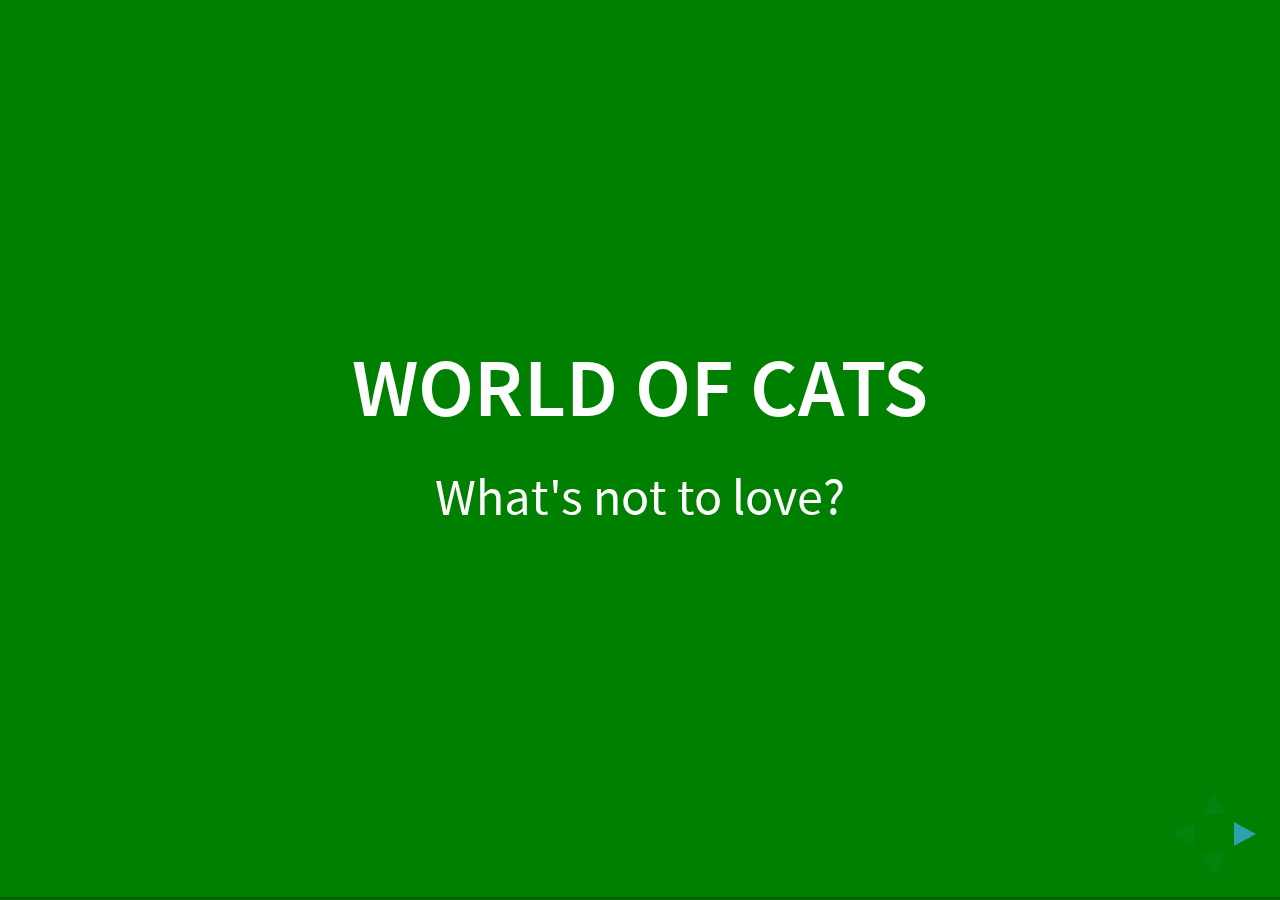
==== reveal.js/index.html @ 4c1e66ac "reveal.js upload." ====
<!doctype html>
<html>
	<head>
		<meta charset="utf-8">
		<meta name="viewport" content="width=device-width, initial-scale=1.0, maximum-scale=1.0, user-scalable=no">

		<title>World of Cats</title>

		<link rel="stylesheet" href="css/reveal.css">
		<link rel="stylesheet" href="css/theme/black.css">

		<!-- Theme used for syntax highlighting of code -->
		<link rel="stylesheet" href="lib/css/zenburn.css">

		<!-- Printing and PDF exports -->
		<script>
			var link = document.createElement( 'link' );
			link.rel = 'stylesheet';
			link.type = 'text/css';
			link.href = window.location.search.match( /print-pdf/gi ) ? 'css/print/pdf.css' : 'css/print/paper.css';
			document.getElementsByTagName( 'head' )[0].appendChild( link );
		</script>
	</head>
	<body>
		<div class="reveal">
			<div class="slides">
				<section data-background="green">
				    <h2>World of Cats</h2>
					<p>What's not to love?</p>
				</section>
				
				<section>
					<h2>Types of Cats</h2>
					
					<ul>
					    <li>Silly cats</li>
						<li>Sleepy cats</li>
						<li>Mystical cats</li>
						<li>Murderous cats</li>
					</ul>
				</section>
				
				<section>
					<h2>Box cats</h2>
					<p><span class="fragment">They</span> <span class="fragment">are</span> <span class="fragment">the</span> <span class="fragment">cat's</span> <span class="fragment">pyjamas</span>
				</section>
				
				<section>
					<h2>Box cats</h2>
					<p><span class="fragment">They are</span> <span class="fragment">the cat's pyjamas</span>
				</section>
				
				<section>
					<h2>Box cats</h2>
					<img width="50%" src="http://i.imgur.com/9lL6u.jpg" alt="Box cat" />
				</section>
				
				<section data-background="https://s-media-cache-ak0.pinimg.com/originals/7b/84/09/7b84099296210a7f572680e64958893d.jpg">
					<h2 style="color: sky; text-shadow: 0px 0px 10px black;">Did I mention box cats?</h2>
				</section>
				
				<section>
					<p>Cats are funny!</p>
					
					<aside class="notes">Try not to laugh...</aside>
				</section>
				
				<section>
					<h2>Things cats chase</h2>
					
					<ol>
						<li class="fragment">Mice</li>
						<li class="fragment">Strings</li>
						<li class="fragment">Lasers</li>
					</ol>
				</section>
				
				<section data-markdown>
					## Cats of the internet
					
					[Cat on Wikipedia](https://en.wikipedia.org/wiki/Cat)
				</section>
				
				<section>
					<blockquote cite="url">Cats are great</blockquote>
					<p>- Anonymous</p>
				</section>
				
				<section data-background="img/cat1.jpg"></section>
				
				<section data-background="img/cat2.jpg"></section>
				
				<section data-background="img/cat3.jpg"></section>
				
				<section data-background="img/cat4.jpg"></section>
				
				<section data-background="img/cat5.jpg"></section>
				
				<section>
					<h2>Thank you!</h2>
					
					<h3><a href="https://en.wikipedia.org/wiki/Cat" target="_blank">Cats</a></h3>
					<h3><a href="https://www.google.ca/search?q=cats&source=lnms&tbm=isch" target="_blank">Google Images</a></h3>
				</section>
			</div>
		</div>

		<script src="lib/js/head.min.js"></script>
		<script src="js/reveal.js"></script>

		<script>
			// More info https://github.com/hakimel/reveal.js#configuration
			Reveal.initialize({
				history: true,

				// More info https://github.com/hakimel/reveal.js#dependencies
				dependencies: [
					{ src: 'plugin/markdown/marked.js' },
					{ src: 'plugin/markdown/markdown.js' },
					{ src: 'plugin/notes/notes.js', async: true },
					{ src: 'plugin/highlight/highlight.js', async: true, callback: function() { hljs.initHighlightingOnLoad(); } }
				]
			});
		</script>
	</body>
</html>
---- reveal.js/css/reveal.css ----
/*!
 * reveal.js
 * http://lab.hakim.se/reveal-js
 * MIT licensed
 *
 * Copyright (C) 2016 Hakim El Hattab, http://hakim.se
 */
/*********************************************
 * RESET STYLES
 *********************************************/
html, body, .reveal div, .reveal span, .reveal applet, .reveal object, .reveal iframe,
.reveal h1, .reveal h2, .reveal h3, .reveal h4, .reveal h5, .reveal h6, .reveal p, .reveal blockquote, .reveal pre,
.reveal a, .reveal abbr, .reveal acronym, .reveal address, .reveal big, .reveal cite, .reveal code,
.reveal del, .reveal dfn, .reveal em, .reveal img, .reveal ins, .reveal kbd, .reveal q, .reveal s, .reveal samp,
.reveal small, .reveal strike, .reveal strong, .reveal sub, .reveal sup, .reveal tt, .reveal var,
.reveal b, .reveal u, .reveal center,
.reveal dl, .reveal dt, .reveal dd, .reveal ol, .reveal ul, .reveal li,
.reveal fieldset, .reveal form, .reveal label, .reveal legend,
.reveal table, .reveal caption, .reveal tbody, .reveal tfoot, .reveal thead, .reveal tr, .reveal th, .reveal td,
.reveal article, .reveal aside, .reveal canvas, .reveal details, .reveal embed,
.reveal figure, .reveal figcaption, .reveal footer, .reveal header, .reveal hgroup,
.reveal menu, .reveal nav, .reveal output, .reveal ruby, .reveal section, .reveal summary,
.reveal time, .reveal mark, .reveal audio, .reveal video {
  margin: 0;
  padding: 0;
  border: 0;
  font-size: 100%;
  font: inherit;
  vertical-align: baseline; }

.reveal article, .reveal aside, .reveal details, .reveal figcaption, .reveal figure,
.reveal footer, .reveal header, .reveal hgroup, .reveal menu, .reveal nav, .reveal section {
  display: block; }

/*********************************************
 * GLOBAL STYLES
 *********************************************/
html,
body {
  width: 100%;
  height: 100%;
  overflow: hidden; }

body {
  position: relative;
  line-height: 1;
  background-color: #fff;
  color: #000; }

/*********************************************
 * VIEW FRAGMENTS
 *********************************************/
.reveal .slides section .fragment {
  opacity: 0;
  visibility: hidden;
  -webkit-transition: all .2s ease;
          transition: all .2s ease; }
  .reveal .slides section .fragment.visible {
    opacity: 1;
    visibility: inherit; }

.reveal .slides section .fragment.grow {
  opacity: 1;
  visibility: inherit; }
  .reveal .slides section .fragment.grow.visible {
    -webkit-transform: scale(1.3);
            transform: scale(1.3); }

.reveal .slides section .fragment.shrink {
  opacity: 1;
  visibility: inherit; }
  .reveal .slides section .fragment.shrink.visible {
    -webkit-transform: scale(0.7);
            transform: scale(0.7); }

.reveal .slides section .fragment.zoom-in {
  -webkit-transform: scale(0.1);
          transform: scale(0.1); }
  .reveal .slides section .fragment.zoom-in.visible {
    -webkit-transform: none;
            transform: none; }

.reveal .slides section .fragment.fade-out {
  opacity: 1;
  visibility: inherit; }
  .reveal .slides section .fragment.fade-out.visible {
    opacity: 0;
    visibility: hidden; }

.reveal .slides section .fragment.semi-fade-out {
  opacity: 1;
  visibility: inherit; }
  .reveal .slides section .fragment.semi-fade-out.visible {
    opacity: 0.5;
    visibility: inherit; }

.reveal .slides section .fragment.strike {
  opacity: 1;
  visibility: inherit; }
  .reveal .slides section .fragment.strike.visible {
    text-decoration: line-through; }

.reveal .slides section .fragment.fade-up {
  -webkit-transform: translate(0, 20%);
          transform: translate(0, 20%); }
  .reveal .slides section .fragment.fade-up.visible {
    -webkit-transform: translate(0, 0);
            transform: translate(0, 0); }

.reveal .slides section .fragment.fade-down {
  -webkit-transform: translate(0, -20%);
          transform: translate(0, -20%); }
  .reveal .slides section .fragment.fade-down.visible {
    -webkit-transform: translate(0, 0);
            transform: translate(0, 0); }

.reveal .slides section .fragment.fade-right {
  -webkit-transform: translate(-20%, 0);
          transform: translate(-20%, 0); }
  .reveal .slides section .fragment.fade-right.visible {
    -webkit-transform: translate(0, 0);
            transform: translate(0, 0); }

.reveal .slides section .fragment.fade-left {
  -webkit-transform: translate(20%, 0);
          transform: translate(20%, 0); }
  .reveal .slides section .fragment.fade-left.visible {
    -webkit-transform: translate(0, 0);
            transform: translate(0, 0); }

.reveal .slides section .fragment.current-visible {
  opacity: 0;
  visibility: hidden; }
  .reveal .slides section .fragment.current-visible.current-fragment {
    opacity: 1;
    visibility: inherit; }

.reveal .slides section .fragment.highlight-red,
.reveal .slides section .fragment.highlight-current-red,
.reveal .slides section .fragment.highlight-green,
.reveal .slides section .fragment.highlight-current-green,
.reveal .slides section .fragment.highlight-blue,
.reveal .slides section .fragment.highlight-current-blue {
  opacity: 1;
  visibility: inherit; }

.reveal .slides section .fragment.highlight-red.visible {
  color: #ff2c2d; }

.reveal .slides section .fragment.highlight-green.visible {
  color: #17ff2e; }

.reveal .slides section .fragment.highlight-blue.visible {
  color: #1b91ff; }

.reveal .slides section .fragment.highlight-current-red.current-fragment {
  color: #ff2c2d; }

.reveal .slides section .fragment.highlight-current-green.current-fragment {
  color: #17ff2e; }

.reveal .slides section .fragment.highlight-current-blue.current-fragment {
  color: #1b91ff; }

/*********************************************
 * DEFAULT ELEMENT STYLES
 *********************************************/
/* Fixes issue in Chrome where italic fonts did not appear when printing to PDF */
.reveal:after {
  content: '';
  font-style: italic; }

.reveal iframe {
  z-index: 1; }

/** Prevents layering issues in certain browser/transition combinations */
.reveal a {
  position: relative; }

.reveal .stretch {
  max-width: none;
  max-height: none; }

.reveal pre.stretch code {
  height: 100%;
  max-height: 100%;
  box-sizing: border-box; }

/*********************************************
 * CONTROLS
 *********************************************/
.reveal .controls {
  display: none;
  position: fixed;
  width: 110px;
  height: 110px;
  z-index: 30;
  right: 10px;
  bottom: 10px;
  -webkit-user-select: none; }

.reveal .controls button {
  padding: 0;
  position: absolute;
  opacity: 0.05;
  width: 0;
  height: 0;
  background-color: transparent;
  border: 12px solid transparent;
  -webkit-transform: scale(0.9999);
          transform: scale(0.9999);
  -webkit-transition: all 0.2s ease;
          transition: all 0.2s ease;
  -webkit-appearance: none;
  -webkit-tap-highlight-color: transparent; }

.reveal .controls .enabled {
  opacity: 0.7;
  cursor: pointer; }

.reveal .controls .enabled:active {
  margin-top: 1px; }

.reveal .controls .navigate-left {
  top: 42px;
  border-right-width: 22px;
  border-right-color: #000; }

.reveal .controls .navigate-left.fragmented {
  opacity: 0.3; }

.reveal .controls .navigate-right {
  left: 74px;
  top: 42px;
  border-left-width: 22px;
  border-left-color: #000; }

.reveal .controls .navigate-right.fragmented {
  opacity: 0.3; }

.reveal .controls .navigate-up {
  left: 42px;
  border-bottom-width: 22px;
  border-bottom-color: #000; }

.reveal .controls .navigate-up.fragmented {
  opacity: 0.3; }

.reveal .controls .navigate-down {
  left: 42px;
  top: 74px;
  border-top-width: 22px;
  border-top-color: #000; }

.reveal .controls .navigate-down.fragmented {
  opacity: 0.3; }

/*********************************************
 * PROGRESS BAR
 *********************************************/
.reveal .progress {
  position: fixed;
  display: none;
  height: 3px;
  width: 100%;
  bottom: 0;
  left: 0;
  z-index: 10;
  background-color: rgba(0, 0, 0, 0.2); }

.reveal .progress:after {
  content: '';
  display: block;
  position: absolute;
  height: 20px;
  width: 100%;
  top: -20px; }

.reveal .progress span {
  display: block;
  height: 100%;
  width: 0px;
  background-color: #000;
  -webkit-transition: width 800ms cubic-bezier(0.26, 0.86, 0.44, 0.985);
          transition: width 800ms cubic-bezier(0.26, 0.86, 0.44, 0.985); }

/*********************************************
 * SLIDE NUMBER
 *********************************************/
.reveal .slide-number {
  position: fixed;
  display: block;
  right: 8px;
  bottom: 8px;
  z-index: 31;
  font-family: Helvetica, sans-serif;
  font-size: 12px;
  line-height: 1;
  color: #fff;
  background-color: rgba(0, 0, 0, 0.4);
  padding: 5px; }

.reveal .slide-number-delimiter {
  margin: 0 3px; }

/*********************************************
 * SLIDES
 *********************************************/
.reveal {
  position: relative;
  width: 100%;
  height: 100%;
  overflow: hidden;
  -ms-touch-action: none;
      touch-action: none; }

.reveal .slides {
  position: absolute;
  width: 100%;
  height: 100%;
  top: 0;
  right: 0;
  bottom: 0;
  left: 0;
  margin: auto;
  overflow: visible;
  z-index: 1;
  text-align: center;
  -webkit-perspective: 600px;
          perspective: 600px;
  -webkit-perspective-origin: 50% 40%;
          perspective-origin: 50% 40%; }

.reveal .slides > section {
  -ms-perspective: 600px; }

.reveal .slides > section,
.reveal .slides > section > section {
  display: none;
  position: absolute;
  width: 100%;
  padding: 20px 0px;
  z-index: 10;
  -webkit-transform-style: flat;
          transform-style: flat;
  -webkit-transition: -webkit-transform-origin 800ms cubic-bezier(0.26, 0.86, 0.44, 0.985), -webkit-transform 800ms cubic-bezier(0.26, 0.86, 0.44, 0.985), visibility 800ms cubic-bezier(0.26, 0.86, 0.44, 0.985), opacity 800ms cubic-bezier(0.26, 0.86, 0.44, 0.985);
          transition: transform-origin 800ms cubic-bezier(0.26, 0.86, 0.44, 0.985), transform 800ms cubic-bezier(0.26, 0.86, 0.44, 0.985), visibility 800ms cubic-bezier(0.26, 0.86, 0.44, 0.985), opacity 800ms cubic-bezier(0.26, 0.86, 0.44, 0.985); }

/* Global transition speed settings */
.reveal[data-transition-speed="fast"] .slides section {
  -webkit-transition-duration: 400ms;
          transition-duration: 400ms; }

.reveal[data-transition-speed="slow"] .slides section {
  -webkit-transition-duration: 1200ms;
          transition-duration: 1200ms; }

/* Slide-specific transition speed overrides */
.reveal .slides section[data-transition-speed="fast"] {
  -webkit-transition-duration: 400ms;
          transition-duration: 400ms; }

.reveal .slides section[data-transition-speed="slow"] {
  -webkit-transition-duration: 1200ms;
          transition-duration: 1200ms; }

.reveal .slides > section.stack {
  padding-top: 0;
  padding-bottom: 0; }

.reveal .slides > section.present,
.reveal .slides > section > section.present {
  display: block;
  z-index: 11;
  opacity: 1; }

.reveal.center,
.reveal.center .slides,
.reveal.center .slides section {
  min-height: 0 !important; }

/* Don't allow interaction with invisible slides */
.reveal .slides > section.future,
.reveal .slides > section > section.future,
.reveal .slides > section.past,
.reveal .slides > section > section.past {
  pointer-events: none; }

.reveal.overview .slides > section,
.reveal.overview .slides > section > section {
  pointer-events: auto; }

.reveal .slides > section.past,
.reveal .slides > section.future,
.reveal .slides > section > section.past,
.reveal .slides > section > section.future {
  opacity: 0; }

/*********************************************
 * Mixins for readability of transitions
 *********************************************/
/*********************************************
 * SLIDE TRANSITION
 * Aliased 'linear' for backwards compatibility
 *********************************************/
.reveal.slide section {
  -webkit-backface-visibility: hidden;
          backface-visibility: hidden; }

.reveal .slides > section[data-transition=slide].past,
.reveal .slides > section[data-transition~=slide-out].past,
.reveal.slide .slides > section:not([data-transition]).past {
  -webkit-transform: translate(-150%, 0);
          transform: translate(-150%, 0); }

.reveal .slides > section[data-transition=slide].future,
.reveal .slides > section[data-transition~=slide-in].future,
.reveal.slide .slides > section:not([data-transition]).future {
  -webkit-transform: translate(150%, 0);
          transform: translate(150%, 0); }

.reveal .slides > section > section[data-transition=slide].past,
.reveal .slides > section > section[data-transition~=slide-out].past,
.reveal.slide .slides > section > section:not([data-transition]).past {
  -webkit-transform: translate(0, -150%);
          transform: translate(0, -150%); }

.reveal .slides > section > section[data-transition=slide].future,
.reveal .slides > section > section[data-transition~=slide-in].future,
.reveal.slide .slides > section > section:not([data-transition]).future {
  -webkit-transform: translate(0, 150%);
          transform: translate(0, 150%); }

.reveal.linear section {
  -webkit-backface-visibility: hidden;
          backface-visibility: hidden; }

.reveal .slides > section[data-transition=linear].past,
.reveal .slides > section[data-transition~=linear-out].past,
.reveal.linear .slides > section:not([data-transition]).past {
  -webkit-transform: translate(-150%, 0);
          transform: translate(-150%, 0); }

.reveal .slides > section[data-transition=linear].future,
.reveal .slides > section[data-transition~=linear-in].future,
.reveal.linear .slides > section:not([data-transition]).future {
  -webkit-transform: translate(150%, 0);
          transform: translate(150%, 0); }

.reveal .slides > section > section[data-transition=linear].past,
.reveal .slides > section > section[data-transition~=linear-out].past,
.reveal.linear .slides > section > section:not([data-transition]).past {
  -webkit-transform: translate(0, -150%);
          transform: translate(0, -150%); }

.reveal .slides > section > section[data-transition=linear].future,
.reveal .slides > section > section[data-transition~=linear-in].future,
.reveal.linear .slides > section > section:not([data-transition]).future {
  -webkit-transform: translate(0, 150%);
          transform: translate(0, 150%); }

/*********************************************
 * CONVEX TRANSITION
 * Aliased 'default' for backwards compatibility
 *********************************************/
.reveal .slides section[data-transition=default].stack,
.reveal.default .slides section.stack {
  -webkit-transform-style: preserve-3d;
          transform-style: preserve-3d; }

.reveal .slides > section[data-transition=default].past,
.reveal .slides > section[data-transition~=default-out].past,
.reveal.default .slides > section:not([data-transition]).past {
  -webkit-transform: translate3d(-100%, 0, 0) rotateY(-90deg) translate3d(-100%, 0, 0);
          transform: translate3d(-100%, 0, 0) rotateY(-90deg) translate3d(-100%, 0, 0); }

.reveal .slides > section[data-transition=default].future,
.reveal .slides > section[data-transition~=default-in].future,
.reveal.default .slides > section:not([data-transition]).future {
  -webkit-transform: translate3d(100%, 0, 0) rotateY(90deg) translate3d(100%, 0, 0);
          transform: translate3d(100%, 0, 0) rotateY(90deg) translate3d(100%, 0, 0); }

.reveal .slides > section > section[data-transition=default].past,
.reveal .slides > section > section[data-transition~=default-out].past,
.reveal.default .slides > section > section:not([data-transition]).past {
  -webkit-transform: translate3d(0, -300px, 0) rotateX(70deg) translate3d(0, -300px, 0);
          transform: translate3d(0, -300px, 0) rotateX(70deg) translate3d(0, -300px, 0); }

.reveal .slides > section > section[data-transition=default].future,
.reveal .slides > section > section[data-transition~=default-in].future,
.reveal.default .slides > section > section:not([data-transition]).future {
  -webkit-transform: translate3d(0, 300px, 0) rotateX(-70deg) translate3d(0, 300px, 0);
          transform: translate3d(0, 300px, 0) rotateX(-70deg) translate3d(0, 300px, 0); }

.reveal .slides section[data-transition=convex].stack,
.reveal.convex .slides section.stack {
  -webkit-transform-style: preserve-3d;
          transform-style: preserve-3d; }

.reveal .slides > section[data-transition=convex].past,
.reveal .slides > section[data-transition~=convex-out].past,
.reveal.convex .slides > section:not([data-transition]).past {
  -webkit-transform: translate3d(-100%, 0, 0) rotateY(-90deg) translate3d(-100%, 0, 0);
          transform: translate3d(-100%, 0, 0) rotateY(-90deg) translate3d(-100%, 0, 0); }

.reveal .slides > section[data-transition=convex].future,
.reveal .slides > section[data-transition~=convex-in].future,
.reveal.convex .slides > section:not([data-transition]).future {
  -webkit-transform: translate3d(100%, 0, 0) rotateY(90deg) translate3d(100%, 0, 0);
          transform: translate3d(100%, 0, 0) rotateY(90deg) translate3d(100%, 0, 0); }

.reveal .slides > section > section[data-transition=convex].past,
.reveal .slides > section > section[data-transition~=convex-out].past,
.reveal.convex .slides > section > section:not([data-transition]).past {
  -webkit-transform: translate3d(0, -300px, 0) rotateX(70deg) translate3d(0, -300px, 0);
          transform: translate3d(0, -300px, 0) rotateX(70deg) translate3d(0, -300px, 0); }

.reveal .slides > section > section[data-transition=convex].future,
.reveal .slides > section > section[data-transition~=convex-in].future,
.reveal.convex .slides > section > section:not([data-transition]).future {
  -webkit-transform: translate3d(0, 300px, 0) rotateX(-70deg) translate3d(0, 300px, 0);
          transform: translate3d(0, 300px, 0) rotateX(-70deg) translate3d(0, 300px, 0); }

/*********************************************
 * CONCAVE TRANSITION
 *********************************************/
.reveal .slides section[data-transition=concave].stack,
.reveal.concave .slides section.stack {
  -webkit-transform-style: preserve-3d;
          transform-style: preserve-3d; }

.reveal .slides > section[data-transition=concave].past,
.reveal .slides > section[data-transition~=concave-out].past,
.reveal.concave .slides > section:not([data-transition]).past {
  -webkit-transform: translate3d(-100%, 0, 0) rotateY(90deg) translate3d(-100%, 0, 0);
          transform: translate3d(-100%, 0, 0) rotateY(90deg) translate3d(-100%, 0, 0); }

.reveal .slides > section[data-transition=concave].future,
.reveal .slides > section[data-transition~=concave-in].future,
.reveal.concave .slides > section:not([data-transition]).future {
  -webkit-transform: translate3d(100%, 0, 0) rotateY(-90deg) translate3d(100%, 0, 0);
          transform: translate3d(100%, 0, 0) rotateY(-90deg) translate3d(100%, 0, 0); }

.reveal .slides > section > section[data-transition=concave].past,
.reveal .slides > section > section[data-transition~=concave-out].past,
.reveal.concave .slides > section > section:not([data-transition]).past {
  -webkit-transform: translate3d(0, -80%, 0) rotateX(-70deg) translate3d(0, -80%, 0);
          transform: translate3d(0, -80%, 0) rotateX(-70deg) translate3d(0, -80%, 0); }

.reveal .slides > section > section[data-transition=concave].future,
.reveal .slides > section > section[data-transition~=concave-in].future,
.reveal.concave .slides > section > section:not([data-transition]).future {
  -webkit-transform: translate3d(0, 80%, 0) rotateX(70deg) translate3d(0, 80%, 0);
          transform: translate3d(0, 80%, 0) rotateX(70deg) translate3d(0, 80%, 0); }

/*********************************************
 * ZOOM TRANSITION
 *********************************************/
.reveal .slides section[data-transition=zoom],
.reveal.zoom .slides section:not([data-transition]) {
  -webkit-transition-timing-function: ease;
          transition-timing-function: ease; }

.reveal .slides > section[data-transition=zoom].past,
.reveal .slides > section[data-transition~=zoom-out].past,
.reveal.zoom .slides > section:not([data-transition]).past {
  visibility: hidden;
  -webkit-transform: scale(16);
          transform: scale(16); }

.reveal .slides > section[data-transition=zoom].future,
.reveal .slides > section[data-transition~=zoom-in].future,
.reveal.zoom .slides > section:not([data-transition]).future {
  visibility: hidden;
  -webkit-transform: scale(0.2);
          transform: scale(0.2); }

.reveal .slides > section > section[data-transition=zoom].past,
.reveal .slides > section > section[data-transition~=zoom-out].past,
.reveal.zoom .slides > section > section:not([data-transition]).past {
  -webkit-transform: translate(0, -150%);
          transform: translate(0, -150%); }

.reveal .slides > section > section[data-transition=zoom].future,
.reveal .slides > section > section[data-transition~=zoom-in].future,
.reveal.zoom .slides > section > section:not([data-transition]).future {
  -webkit-transform: translate(0, 150%);
          transform: translate(0, 150%); }

/*********************************************
 * CUBE TRANSITION
 *********************************************/
.reveal.cube .slides {
  -webkit-perspective: 1300px;
          perspective: 1300px; }

.reveal.cube .slides section {
  padding: 30px;
  min-height: 700px;
  -webkit-backface-visibility: hidden;
          backface-visibility: hidden;
  box-sizing: border-box;
  -webkit-transform-style: preserve-3d;
          transform-style: preserve-3d; }

.reveal.center.cube .slides section {
  min-height: 0; }

.reveal.cube .slides section:not(.stack):before {
  content: '';
  position: absolute;
  display: block;
  width: 100%;
  height: 100%;
  left: 0;
  top: 0;
  background: rgba(0, 0, 0, 0.1);
  border-radius: 4px;
  -webkit-transform: translateZ(-20px);
          transform: translateZ(-20px); }

.reveal.cube .slides section:not(.stack):after {
  content: '';
  position: absolute;
  display: block;
  width: 90%;
  height: 30px;
  left: 5%;
  bottom: 0;
  background: none;
  z-index: 1;
  border-radius: 4px;
  box-shadow: 0px 95px 25px rgba(0, 0, 0, 0.2);
  -webkit-transform: translateZ(-90px) rotateX(65deg);
          transform: translateZ(-90px) rotateX(65deg); }

.reveal.cube .slides > section.stack {
  padding: 0;
  background: none; }

.reveal.cube .slides > section.past {
  -webkit-transform-origin: 100% 0%;
          transform-origin: 100% 0%;
  -webkit-transform: translate3d(-100%, 0, 0) rotateY(-90deg);
          transform: translate3d(-100%, 0, 0) rotateY(-90deg); }

.reveal.cube .slides > section.future {
  -webkit-transform-origin: 0% 0%;
          transform-origin: 0% 0%;
  -webkit-transform: translate3d(100%, 0, 0) rotateY(90deg);
          transform: translate3d(100%, 0, 0) rotateY(90deg); }

.reveal.cube .slides > section > section.past {
  -webkit-transform-origin: 0% 100%;
          transform-origin: 0% 100%;
  -webkit-transform: translate3d(0, -100%, 0) rotateX(90deg);
          transform: translate3d(0, -100%, 0) rotateX(90deg); }

.reveal.cube .slides > section > section.future {
  -webkit-transform-origin: 0% 0%;
          transform-origin: 0% 0%;
  -webkit-transform: translate3d(0, 100%, 0) rotateX(-90deg);
          transform: translate3d(0, 100%, 0) rotateX(-90deg); }

/*********************************************
 * PAGE TRANSITION
 *********************************************/
.reveal.page .slides {
  -webkit-perspective-origin: 0% 50%;
          perspective-origin: 0% 50%;
  -webkit-perspective: 3000px;
          perspective: 3000px; }

.reveal.page .slides section {
  padding: 30px;
  min-height: 700px;
  box-sizing: border-box;
  -webkit-transform-style: preserve-3d;
          transform-style: preserve-3d; }

.reveal.page .slides section.past {
  z-index: 12; }

.reveal.page .slides section:not(.stack):before {
  content: '';
  position: absolute;
  display: block;
  width: 100%;
  height: 100%;
  left: 0;
  top: 0;
  background: rgba(0, 0, 0, 0.1);
  -webkit-transform: translateZ(-20px);
          transform: translateZ(-20px); }

.reveal.page .slides section:not(.stack):after {
  content: '';
  position: absolute;
  display: block;
  width: 90%;
  height: 30px;
  left: 5%;
  bottom: 0;
  background: none;
  z-index: 1;
  border-radius: 4px;
  box-shadow: 0px 95px 25px rgba(0, 0, 0, 0.2);
  -webkit-transform: translateZ(-90px) rotateX(65deg); }

.reveal.page .slides > section.stack {
  padding: 0;
  background: none; }

.reveal.page .slides > section.past {
  -webkit-transform-origin: 0% 0%;
          transform-origin: 0% 0%;
  -webkit-transform: translate3d(-40%, 0, 0) rotateY(-80deg);
          transform: translate3d(-40%, 0, 0) rotateY(-80deg); }

.reveal.page .slides > section.future {
  -webkit-transform-origin: 100% 0%;
          transform-origin: 100% 0%;
  -webkit-transform: translate3d(0, 0, 0);
          transform: translate3d(0, 0, 0); }

.reveal.page .slides > section > section.past {
  -webkit-transform-origin: 0% 0%;
          transform-origin: 0% 0%;
  -webkit-transform: translate3d(0, -40%, 0) rotateX(80deg);
          transform: translate3d(0, -40%, 0) rotateX(80deg); }

.reveal.page .slides > section > section.future {
  -webkit-transform-origin: 0% 100%;
          transform-origin: 0% 100%;
  -webkit-transform: translate3d(0, 0, 0);
          transform: translate3d(0, 0, 0); }

/*********************************************
 * FADE TRANSITION
 *********************************************/
.reveal .slides section[data-transition=fade],
.reveal.fade .slides section:not([data-transition]),
.reveal.fade .slides > section > section:not([data-transition]) {
  -webkit-transform: none;
          transform: none;
  -webkit-transition: opacity 0.5s;
          transition: opacity 0.5s; }

.reveal.fade.overview .slides section,
.reveal.fade.overview .slides > section > section {
  -webkit-transition: none;
          transition: none; }

/*********************************************
 * NO TRANSITION
 *********************************************/
.reveal .slides section[data-transition=none],
.reveal.none .slides section:not([data-transition]) {
  -webkit-transform: none;
          transform: none;
  -webkit-transition: none;
          transition: none; }

/*********************************************
 * PAUSED MODE
 *********************************************/
.reveal .pause-overlay {
  position: absolute;
  top: 0;
  left: 0;
  width: 100%;
  height: 100%;
  background: black;
  visibility: hidden;
  opacity: 0;
  z-index: 100;
  -webkit-transition: all 1s ease;
          transition: all 1s ease; }

.reveal.paused .pause-overlay {
  visibility: visible;
  opacity: 1; }

/*********************************************
 * FALLBACK
 *********************************************/
.no-transforms {
  overflow-y: auto; }

.no-transforms .reveal .slides {
  position: relative;
  width: 80%;
  height: auto !important;
  top: 0;
  left: 50%;
  margin: 0;
  text-align: center; }

.no-transforms .reveal .controls,
.no-transforms .reveal .progress {
  display: none !important; }

.no-transforms .reveal .slides section {
  display: block !important;
  opacity: 1 !important;
  position: relative !important;
  height: auto;
  min-height: 0;
  top: 0;
  left: -50%;
  margin: 70px 0;
  -webkit-transform: none;
          transform: none; }

.no-transforms .reveal .slides section section {
  left: 0; }

.reveal .no-transition,
.reveal .no-transition * {
  -webkit-transition: none !important;
          transition: none !important; }

/*********************************************
 * PER-SLIDE BACKGROUNDS
 *********************************************/
.reveal .backgrounds {
  position: absolute;
  width: 100%;
  height: 100%;
  top: 0;
  left: 0;
  -webkit-perspective: 600px;
          perspective: 600px; }

.reveal .slide-background {
  display: none;
  position: absolute;
  width: 100%;
  height: 100%;
  opacity: 0;
  visibility: hidden;
  background-color: transparent;
  background-position: 50% 50%;
  background-repeat: no-repeat;
  background-size: cover;
  -webkit-transition: all 800ms cubic-bezier(0.26, 0.86, 0.44, 0.985);
          transition: all 800ms cubic-bezier(0.26, 0.86, 0.44, 0.985); }

.reveal .slide-background.stack {
  display: block; }

.reveal .slide-background.present {
  opacity: 1;
  visibility: visible; }

.print-pdf .reveal .slide-background {
  opacity: 1 !important;
  visibility: visible !important; }

/* Video backgrounds */
.reveal .slide-background video {
  position: absolute;
  width: 100%;
  height: 100%;
  max-width: none;
  max-height: none;
  top: 0;
  left: 0; }

/* Immediate transition style */
.reveal[data-background-transition=none] > .backgrounds .slide-background,
.reveal > .backgrounds .slide-background[data-background-transition=none] {
  -webkit-transition: none;
          transition: none; }

/* Slide */
.reveal[data-background-transition=slide] > .backgrounds .slide-background,
.reveal > .backgrounds .slide-background[data-background-transition=slide] {
  opacity: 1;
  -webkit-backface-visibility: hidden;
          backface-visibility: hidden; }

.reveal[data-background-transition=slide] > .backgrounds .slide-background.past,
.reveal > .backgrounds .slide-background.past[data-background-transition=slide] {
  -webkit-transform: translate(-100%, 0);
          transform: translate(-100%, 0); }

.reveal[data-background-transition=slide] > .backgrounds .slide-background.future,
.reveal > .backgrounds .slide-background.future[data-background-transition=slide] {
  -webkit-transform: translate(100%, 0);
          transform: translate(100%, 0); }

.reveal[data-background-transition=slide] > .backgrounds .slide-background > .slide-background.past,
.reveal > .backgrounds .slide-background > .slide-background.past[data-background-transition=slide] {
  -webkit-transform: translate(0, -100%);
          transform: translate(0, -100%); }

.reveal[data-background-transition=slide] > .backgrounds .slide-background > .slide-background.future,
.reveal > .backgrounds .slide-background > .slide-background.future[data-background-transition=slide] {
  -webkit-transform: translate(0, 100%);
          transform: translate(0, 100%); }

/* Convex */
.reveal[data-background-transition=convex] > .backgrounds .slide-background.past,
.reveal > .backgrounds .slide-background.past[data-background-transition=convex] {
  opacity: 0;
  -webkit-transform: translate3d(-100%, 0, 0) rotateY(-90deg) translate3d(-100%, 0, 0);
          transform: translate3d(-100%, 0, 0) rotateY(-90deg) translate3d(-100%, 0, 0); }

.reveal[data-background-transition=convex] > .backgrounds .slide-background.future,
.reveal > .backgrounds .slide-background.future[data-background-transition=convex] {
  opacity: 0;
  -webkit-transform: translate3d(100%, 0, 0) rotateY(90deg) translate3d(100%, 0, 0);
          transform: translate3d(100%, 0, 0) rotateY(90deg) translate3d(100%, 0, 0); }

.reveal[data-background-transition=convex] > .backgrounds .slide-background > .slide-background.past,
.reveal > .backgrounds .slide-background > .slide-background.past[data-background-transition=convex] {
  opacity: 0;
  -webkit-transform: translate3d(0, -100%, 0) rotateX(90deg) translate3d(0, -100%, 0);
          transform: translate3d(0, -100%, 0) rotateX(90deg) translate3d(0, -100%, 0); }

.reveal[data-background-transition=convex] > .backgrounds .slide-background > .slide-background.future,
.reveal > .backgrounds .slide-background > .slide-background.future[data-background-transition=convex] {
  opacity: 0;
  -webkit-transform: translate3d(0, 100%, 0) rotateX(-90deg) translate3d(0, 100%, 0);
          transform: translate3d(0, 100%, 0) rotateX(-90deg) translate3d(0, 100%, 0); }

/* Concave */
.reveal[data-background-transition=concave] > .backgrounds .slide-background.past,
.reveal > .backgrounds .slide-background.past[data-background-transition=concave] {
  opacity: 0;
  -webkit-transform: translate3d(-100%, 0, 0) rotateY(90deg) translate3d(-100%, 0, 0);
          transform: translate3d(-100%, 0, 0) rotateY(90deg) translate3d(-100%, 0, 0); }

.reveal[data-background-transition=concave] > .backgrounds .slide-background.future,
.reveal > .backgrounds .slide-background.future[data-background-transition=concave] {
  opacity: 0;
  -webkit-transform: translate3d(100%, 0, 0) rotateY(-90deg) translate3d(100%, 0, 0);
          transform: translate3d(100%, 0, 0) rotateY(-90deg) translate3d(100%, 0, 0); }

.reveal[data-background-transition=concave] > .backgrounds .slide-background > .slide-background.past,
.reveal > .backgrounds .slide-background > .slide-background.past[data-background-transition=concave] {
  opacity: 0;
  -webkit-transform: translate3d(0, -100%, 0) rotateX(-90deg) translate3d(0, -100%, 0);
          transform: translate3d(0, -100%, 0) rotateX(-90deg) translate3d(0, -100%, 0); }

.reveal[data-background-transition=concave] > .backgrounds .slide-background > .slide-background.future,
.reveal > .backgrounds .slide-background > .slide-background.future[data-background-transition=concave] {
  opacity: 0;
  -webkit-transform: translate3d(0, 100%, 0) rotateX(90deg) translate3d(0, 100%, 0);
          transform: translate3d(0, 100%, 0) rotateX(90deg) translate3d(0, 100%, 0); }

/* Zoom */
.reveal[data-background-transition=zoom] > .backgrounds .slide-background,
.reveal > .backgrounds .slide-background[data-background-transition=zoom] {
  -webkit-transition-timing-function: ease;
          transition-timing-function: ease; }

.reveal[data-background-transition=zoom] > .backgrounds .slide-background.past,
.reveal > .backgrounds .slide-background.past[data-background-transition=zoom] {
  opacity: 0;
  visibility: hidden;
  -webkit-transform: scale(16);
          transform: scale(16); }

.reveal[data-background-transition=zoom] > .backgrounds .slide-background.future,
.reveal > .backgrounds .slide-background.future[data-background-transition=zoom] {
  opacity: 0;
  visibility: hidden;
  -webkit-transform: scale(0.2);
          transform: scale(0.2); }

.reveal[data-background-transition=zoom] > .backgrounds .slide-background > .slide-background.past,
.reveal > .backgrounds .slide-background > .slide-background.past[data-background-transition=zoom] {
  opacity: 0;
  visibility: hidden;
  -webkit-transform: scale(16);
          transform: scale(16); }

.reveal[data-background-transition=zoom] > .backgrounds .slide-background > .slide-background.future,
.reveal > .backgrounds .slide-background > .slide-background.future[data-background-transition=zoom] {
  opacity: 0;
  visibility: hidden;
  -webkit-transform: scale(0.2);
          transform: scale(0.2); }

/* Global transition speed settings */
.reveal[data-transition-speed="fast"] > .backgrounds .slide-background {
  -webkit-transition-duration: 400ms;
          transition-duration: 400ms; }

.reveal[data-transition-speed="slow"] > .backgrounds .slide-background {
  -webkit-transition-duration: 1200ms;
          transition-duration: 1200ms; }

/*********************************************
 * OVERVIEW
 *********************************************/
.reveal.overview {
  -webkit-perspective-origin: 50% 50%;
          perspective-origin: 50% 50%;
  -webkit-perspective: 700px;
          perspective: 700px; }
  .reveal.overview .slides {
    -moz-transform-style: preserve-3d; }
  .reveal.overview .slides section {
    height: 100%;
    top: 0 !important;
    opacity: 1 !important;
    overflow: hidden;
    visibility: visible !important;
    cursor: pointer;
    box-sizing: border-box; }
  .reveal.overview .slides section:hover,
  .reveal.overview .slides section.present {
    outline: 10px solid rgba(150, 150, 150, 0.4);
    outline-offset: 10px; }
  .reveal.overview .slides section .fragment {
    opacity: 1;
    -webkit-transition: none;
            transition: none; }
  .reveal.overview .slides section:after,
  .reveal.overview .slides section:before {
    display: none !important; }
  .reveal.overview .slides > section.stack {
    padding: 0;
    top: 0 !important;
    background: none;
    outline: none;
    overflow: visible; }
  .reveal.overview .backgrounds {
    -webkit-perspective: inherit;
            perspective: inherit;
    -moz-transform-style: preserve-3d; }
  .reveal.overview .backgrounds .slide-background {
    opacity: 1;
    visibility: visible;
    outline: 10px solid rgba(150, 150, 150, 0.1);
    outline-offset: 10px; }

.reveal.overview .slides section,
.reveal.overview-deactivating .slides section {
  -webkit-transition: none;
          transition: none; }

.reveal.overview .backgrounds .slide-background,
.reveal.overview-deactivating .backgrounds .slide-background {
  -webkit-transition: none;
          transition: none; }

.reveal.overview-animated .slides {
  -webkit-transition: -webkit-transform 0.4s ease;
          transition: transform 0.4s ease; }

/*********************************************
 * RTL SUPPORT
 *********************************************/
.reveal.rtl .slides,
.reveal.rtl .slides h1,
.reveal.rtl .slides h2,
.reveal.rtl .slides h3,
.reveal.rtl .slides h4,
.reveal.rtl .slides h5,
.reveal.rtl .slides h6 {
  direction: rtl;
  font-family: sans-serif; }

.reveal.rtl pre,
.reveal.rtl code {
  direction: ltr; }

.reveal.rtl ol,
.reveal.rtl ul {
  text-align: right; }

.reveal.rtl .progress span {
  float: right; }

/*********************************************
 * PARALLAX BACKGROUND
 *********************************************/
.reveal.has-parallax-background .backgrounds {
  -webkit-transition: all 0.8s ease;
          transition: all 0.8s ease; }

/* Global transition speed settings */
.reveal.has-parallax-background[data-transition-speed="fast"] .backgrounds {
  -webkit-transition-duration: 400ms;
          transition-duration: 400ms; }

.reveal.has-parallax-background[data-transition-speed="slow"] .backgrounds {
  -webkit-transition-duration: 1200ms;
          transition-duration: 1200ms; }

/*********************************************
 * LINK PREVIEW OVERLAY
 *********************************************/
.reveal .overlay {
  position: absolute;
  top: 0;
  left: 0;
  width: 100%;
  height: 100%;
  z-index: 1000;
  background: rgba(0, 0, 0, 0.9);
  opacity: 0;
  visibility: hidden;
  -webkit-transition: all 0.3s ease;
          transition: all 0.3s ease; }

.reveal .overlay.visible {
  opacity: 1;
  visibility: visible; }

.reveal .overlay .spinner {
  position: absolute;
  display: block;
  top: 50%;
  left: 50%;
  width: 32px;
  height: 32px;
  margin: -16px 0 0 -16px;
  z-index: 10;
  background-image: url([data-uri]%2F%2F%2F6%2Bvr8nJybW1tcDAwOjo6Nvb26ioqKOjo7Ozs%2FLy8vz8%2FAAAAAAAAAAAACH%2FC05FVFNDQVBFMi4wAwEAAAAh%2FhpDcmVhdGVkIHdpdGggYWpheGxvYWQuaW5mbwAh%[base64]%2FV%2FnmOM82XiHRLYKhKP1oZmADdEAAAh%2BQQJCgAAACwAAAAAIAAgAAAE6hDISWlZpOrNp1lGNRSdRpDUolIGw5RUYhhHukqFu8DsrEyqnWThGvAmhVlteBvojpTDDBUEIFwMFBRAmBkSgOrBFZogCASwBDEY%2FCZSg7GSE0gSCjQBMVG023xWBhklAnoEdhQEfyNqMIcKjhRsjEdnezB%2BA4k8gTwJhFuiW4dokXiloUepBAp5qaKpp6%2BHo7aWW54wl7obvEe0kRuoplCGepwSx2jJvqHEmGt6whJpGpfJCHmOoNHKaHx61WiSR92E4lbFoq%2BB6QDtuetcaBPnW6%2BO7wDHpIiK9SaVK5GgV543tzjgGcghAgAh%[base64]%2B%2BG%2Bw48edZPK%2BM6hLJpQg484enXIdQFSS1u6UhksENEQAAIfkECQoAAAAsAAAAACAAIAAABOcQyEmpGKLqzWcZRVUQnZYg1aBSh2GUVEIQ2aQOE%2BG%2BcD4ntpWkZQj1JIiZIogDFFyHI0UxQwFugMSOFIPJftfVAEoZLBbcLEFhlQiqGp1Vd140AUklUN3eCA51C1EWMzMCezCBBmkxVIVHBWd3HHl9JQOIJSdSnJ0TDKChCwUJjoWMPaGqDKannasMo6WnM562R5YluZRwur0wpgqZE7NKUm%2BFNRPIhjBJxKZteWuIBMN4zRMIVIhffcgojwCF117i4nlLnY5ztRLsnOk%2BaV%2BoJY7V7m76PdkS4trKcdg0Zc0tTcKkRAAAIfkECQoAAAAsAAAAACAAIAAABO4QyEkpKqjqzScpRaVkXZWQEximw1BSCUEIlDohrft6cpKCk5xid5MNJTaAIkekKGQkWyKHkvhKsR7ARmitkAYDYRIbUQRQjWBwJRzChi9CRlBcY1UN4g0%[base64]%[base64]%2BE71SRQeyqUToLA7VxF0JDyIQh%2FMVVPMt1ECZlfcjZJ9mIKoaTl1MRIl5o4CUKXOwmyrCInCKqcWtvadL2SYhyASyNDJ0uIiRMDjI0Fd30%2FiI2UA5GSS5UDj2l6NoqgOgN4gksEBgYFf0FDqKgHnyZ9OX8HrgYHdHpcHQULXAS2qKpENRg7eAMLC7kTBaixUYFkKAzWAAnLC7FLVxLWDBLKCwaKTULgEwbLA4hJtOkSBNqITT3xEgfLpBtzE%2FjiuL04RGEBgwWhShRgQExHBAAh%2BQQJCgAAACwAAAAAIAAgAAAE7xDISWlSqerNpyJKhWRdlSAVoVLCWk6JKlAqAavhO9UkUHsqlE6CwO1cRdCQ8iEIfzFVTzLdRAmZX3I2SfZiCqGk5dTESJeaOAlClzsJsqwiJwiqnFrb2nS9kmIcgEsjQydLiIlHehhpejaIjzh9eomSjZR%[base64]%2BE71SRQeyqUToLA7VxF0JDyIQh%[base64]%2BE71SRQeyqUToLA7VxF0JDyIQh%2FMVVPMt1ECZlfcjZJ9mIKoaTl1MRIl5o4CUKXOwmyrCInCKqcWtvadL2SYhyASyNDJ0uIiUd6GAULDJCRiXo1CpGXDJOUjY%2BYip9DhToJA4RBLwMLCwVDfRgbBAaqqoZ1XBMHswsHtxtFaH1iqaoGNgAIxRpbFAgfPQSqpbgGBqUD1wBXeCYp1AYZ19JJOYgH1KwA4UBvQwXUBxPqVD9L3sbp2BNk2xvvFPJd%2BMFCN6HAAIKgNggY0KtEBAAh%[base64]%2BvsYMDAzZQPC9VCNkDWUhGkuE5PxJNwiUK4UfLzOlD4WvzAHaoG9nxPi5d%2BjYUqfAhhykOFwJWiAAAIfkECQoAAAAsAAAAACAAIAAABPAQyElpUqnqzaciSoVkXVUMFaFSwlpOCcMYlErAavhOMnNLNo8KsZsMZItJEIDIFSkLGQoQTNhIsFehRww2CQLKF0tYGKYSg%2BygsZIuNqJksKgbfgIGepNo2cIUB3V1B3IvNiBYNQaDSTtfhhx0CwVPI0UJe0%2Bbm4g5VgcGoqOcnjmjqDSdnhgEoamcsZuXO1aWQy8KAwOAuTYYGwi7w5h%2BKr0SJ8MFihpNbx%2B4Erq7BYBuzsdiH1jCAzoSfl0rVirNbRXlBBlLX%2BBP0XJLAPGzTkAuAOqb0WT5AH7OcdCm5B8TgRwSRKIHQtaLCwg1RAAAOwAAAAAAAAAAAA%3D%3D);
  visibility: visible;
  opacity: 0.6;
  -webkit-transition: all 0.3s ease;
          transition: all 0.3s ease; }

.reveal .overlay header {
  position: absolute;
  left: 0;
  top: 0;
  width: 100%;
  height: 40px;
  z-index: 2;
  border-bottom: 1px solid #222; }

.reveal .overlay header a {
  display: inline-block;
  width: 40px;
  height: 40px;
  line-height: 36px;
  padding: 0 10px;
  float: right;
  opacity: 0.6;
  box-sizing: border-box; }

.reveal .overlay header a:hover {
  opacity: 1; }

.reveal .overlay header a .icon {
  display: inline-block;
  width: 20px;
  height: 20px;
  background-position: 50% 50%;
  background-size: 100%;
  background-repeat: no-repeat; }

.reveal .overlay header a.close .icon {
  background-image: url([data-uri]); }

.reveal .overlay header a.external .icon {
  background-image: url([data-uri]); }

.reveal .overlay .viewport {
  position: absolute;
  display: -webkit-box;
  display: -webkit-flex;
  display: -ms-flexbox;
  display: flex;
  top: 40px;
  right: 0;
  bottom: 0;
  left: 0; }

.reveal .overlay.overlay-preview .viewport iframe {
  width: 100%;
  height: 100%;
  max-width: 100%;
  max-height: 100%;
  border: 0;
  opacity: 0;
  visibility: hidden;
  -webkit-transition: all 0.3s ease;
          transition: all 0.3s ease; }

.reveal .overlay.overlay-preview.loaded .viewport iframe {
  opacity: 1;
  visibility: visible; }

.reveal .overlay.overlay-preview.loaded .viewport-inner {
  position: absolute;
  z-index: -1;
  left: 0;
  top: 45%;
  width: 100%;
  text-align: center;
  letter-spacing: normal; }

.reveal .overlay.overlay-preview .x-frame-error {
  opacity: 0;
  -webkit-transition: opacity 0.3s ease 0.3s;
          transition: opacity 0.3s ease 0.3s; }

.reveal .overlay.overlay-preview.loaded .x-frame-error {
  opacity: 1; }

.reveal .overlay.overlay-preview.loaded .spinner {
  opacity: 0;
  visibility: hidden;
  -webkit-transform: scale(0.2);
          transform: scale(0.2); }

.reveal .overlay.overlay-help .viewport {
  overflow: auto;
  color: #fff; }

.reveal .overlay.overlay-help .viewport .viewport-inner {
  width: 600px;
  margin: auto;
  padding: 20px 20px 80px 20px;
  text-align: center;
  letter-spacing: normal; }

.reveal .overlay.overlay-help .viewport .viewport-inner .title {
  font-size: 20px; }

.reveal .overlay.overlay-help .viewport .viewport-inner table {
  border: 1px solid #fff;
  border-collapse: collapse;
  font-size: 16px; }

.reveal .overlay.overlay-help .viewport .viewport-inner table th,
.reveal .overlay.overlay-help .viewport .viewport-inner table td {
  width: 200px;
  padding: 14px;
  border: 1px solid #fff;
  vertical-align: middle; }

.reveal .overlay.overlay-help .viewport .viewport-inner table th {
  padding-top: 20px;
  padding-bottom: 20px; }

/*********************************************
 * PLAYBACK COMPONENT
 *********************************************/
.reveal .playback {
  position: fixed;
  left: 15px;
  bottom: 20px;
  z-index: 30;
  cursor: pointer;
  -webkit-transition: all 400ms ease;
          transition: all 400ms ease; }

.reveal.overview .playback {
  opacity: 0;
  visibility: hidden; }

/*********************************************
 * ROLLING LINKS
 *********************************************/
.reveal .roll {
  display: inline-block;
  line-height: 1.2;
  overflow: hidden;
  vertical-align: top;
  -webkit-perspective: 400px;
          perspective: 400px;
  -webkit-perspective-origin: 50% 50%;
          perspective-origin: 50% 50%; }

.reveal .roll:hover {
  background: none;
  text-shadow: none; }

.reveal .roll span {
  display: block;
  position: relative;
  padding: 0 2px;
  pointer-events: none;
  -webkit-transition: all 400ms ease;
          transition: all 400ms ease;
  -webkit-transform-origin: 50% 0%;
          transform-origin: 50% 0%;
  -webkit-transform-style: preserve-3d;
          transform-style: preserve-3d;
  -webkit-backface-visibility: hidden;
          backface-visibility: hidden; }

.reveal .roll:hover span {
  background: rgba(0, 0, 0, 0.5);
  -webkit-transform: translate3d(0px, 0px, -45px) rotateX(90deg);
          transform: translate3d(0px, 0px, -45px) rotateX(90deg); }

.reveal .roll span:after {
  content: attr(data-title);
  display: block;
  position: absolute;
  left: 0;
  top: 0;
  padding: 0 2px;
  -webkit-backface-visibility: hidden;
          backface-visibility: hidden;
  -webkit-transform-origin: 50% 0%;
          transform-origin: 50% 0%;
  -webkit-transform: translate3d(0px, 110%, 0px) rotateX(-90deg);
          transform: translate3d(0px, 110%, 0px) rotateX(-90deg); }

/*********************************************
 * SPEAKER NOTES
 *********************************************/
.reveal aside.notes {
  display: none; }

.reveal .speaker-notes {
  display: none;
  position: absolute;
  width: 70%;
  max-height: 15%;
  left: 15%;
  bottom: 26px;
  padding: 10px;
  z-index: 1;
  font-size: 18px;
  line-height: 1.4;
  color: #fff;
  background-color: rgba(0, 0, 0, 0.5);
  overflow: auto;
  box-sizing: border-box;
  text-align: left;
  font-family: Helvetica, sans-serif;
  -webkit-overflow-scrolling: touch; }

.reveal .speaker-notes.visible:not(:empty) {
  display: block; }

@media screen and (max-width: 1024px) {
  .reveal .speaker-notes {
    font-size: 14px; } }

@media screen and (max-width: 600px) {
  .reveal .speaker-notes {
    width: 90%;
    left: 5%; } }

/*********************************************
 * ZOOM PLUGIN
 *********************************************/
.zoomed .reveal *,
.zoomed .reveal *:before,
.zoomed .reveal *:after {
  -webkit-backface-visibility: visible !important;
          backface-visibility: visible !important; }

.zoomed .reveal .progress,
.zoomed .reveal .controls {
  opacity: 0; }

.zoomed .reveal .roll span {
  background: none; }

.zoomed .reveal .roll span:after {
  visibility: hidden; }
---- reveal.js/css/theme/black.css ----
/**
 * Black theme for reveal.js. This is the opposite of the 'white' theme.
 *
 * By Hakim El Hattab, http://hakim.se
 */
@import url(../../lib/font/source-sans-pro/source-sans-pro.css);
section.has-light-background, section.has-light-background h1, section.has-light-background h2, section.has-light-background h3, section.has-light-background h4, section.has-light-background h5, section.has-light-background h6 {
  color: #222; }

/*********************************************
 * GLOBAL STYLES
 *********************************************/
body {
  background: #222;
  background-color: #222; }

.reveal {
  font-family: "Source Sans Pro", Helvetica, sans-serif;
  font-size: 42px;
  font-weight: normal;
  color: #fff; }

::selection {
  color: #fff;
  background: #bee4fd;
  text-shadow: none; }

::-moz-selection {
  color: #fff;
  background: #bee4fd;
  text-shadow: none; }

.reveal .slides > section,
.reveal .slides > section > section {
  line-height: 1.3;
  font-weight: inherit; }

/*********************************************
 * HEADERS
 *********************************************/
.reveal h1,
.reveal h2,
.reveal h3,
.reveal h4,
.reveal h5,
.reveal h6 {
  margin: 0 0 20px 0;
  color: #fff;
  font-family: "Source Sans Pro", Helvetica, sans-serif;
  font-weight: 600;
  line-height: 1.2;
  letter-spacing: normal;
  text-transform: uppercase;
  text-shadow: none;
  word-wrap: break-word; }

.reveal h1 {
  font-size: 2.5em; }

.reveal h2 {
  font-size: 1.6em; }

.reveal h3 {
  font-size: 1.3em; }

.reveal h4 {
  font-size: 1em; }

.reveal h1 {
  text-shadow: none; }

/*********************************************
 * OTHER
 *********************************************/
.reveal p {
  margin: 20px 0;
  line-height: 1.3; }

/* Ensure certain elements are never larger than the slide itself */
.reveal img,
.reveal video,
.reveal iframe {
  max-width: 95%;
  max-height: 95%; }

.reveal strong,
.reveal b {
  font-weight: bold; }

.reveal em {
  font-style: italic; }

.reveal ol,
.reveal dl,
.reveal ul {
  display: inline-block;
  text-align: left;
  margin: 0 0 0 1em; }

.reveal ol {
  list-style-type: decimal; }

.reveal ul {
  list-style-type: disc; }

.reveal ul ul {
  list-style-type: square; }

.reveal ul ul ul {
  list-style-type: circle; }

.reveal ul ul,
.reveal ul ol,
.reveal ol ol,
.reveal ol ul {
  display: block;
  margin-left: 40px; }

.reveal dt {
  font-weight: bold; }

.reveal dd {
  margin-left: 40px; }

.reveal q,
.reveal blockquote {
  quotes: none; }

.reveal blockquote {
  display: block;
  position: relative;
  width: 70%;
  margin: 20px auto;
  padding: 5px;
  font-style: italic;
  background: rgba(255, 255, 255, 0.05);
  box-shadow: 0px 0px 2px rgba(0, 0, 0, 0.2); }

.reveal blockquote p:first-child,
.reveal blockquote p:last-child {
  display: inline-block; }

.reveal q {
  font-style: italic; }

.reveal pre {
  display: block;
  position: relative;
  width: 90%;
  margin: 20px auto;
  text-align: left;
  font-size: 0.55em;
  font-family: monospace;
  line-height: 1.2em;
  word-wrap: break-word;
  box-shadow: 0px 0px 6px rgba(0, 0, 0, 0.3); }

.reveal code {
  font-family: monospace; }

.reveal pre code {
  display: block;
  padding: 5px;
  overflow: auto;
  max-height: 400px;
  word-wrap: normal; }

.reveal table {
  margin: auto;
  border-collapse: collapse;
  border-spacing: 0; }

.reveal table th {
  font-weight: bold; }

.reveal table th,
.reveal table td {
  text-align: left;
  padding: 0.2em 0.5em 0.2em 0.5em;
  border-bottom: 1px solid; }

.reveal table th[align="center"],
.reveal table td[align="center"] {
  text-align: center; }

.reveal table th[align="right"],
.reveal table td[align="right"] {
  text-align: right; }

.reveal table tbody tr:last-child th,
.reveal table tbody tr:last-child td {
  border-bottom: none; }

.reveal sup {
  vertical-align: super; }

.reveal sub {
  vertical-align: sub; }

.reveal small {
  display: inline-block;
  font-size: 0.6em;
  line-height: 1.2em;
  vertical-align: top; }

.reveal small * {
  vertical-align: top; }

/*********************************************
 * LINKS
 *********************************************/
.reveal a {
  color: #42affa;
  text-decoration: none;
  -webkit-transition: color .15s ease;
  -moz-transition: color .15s ease;
  transition: color .15s ease; }

.reveal a:hover {
  color: #8dcffc;
  text-shadow: none;
  border: none; }

.reveal .roll span:after {
  color: #fff;
  background: #068de9; }

/*********************************************
 * IMAGES
 *********************************************/
.reveal section img {
  margin: 15px 0px;
  background: rgba(255, 255, 255, 0.12);
  border: 4px solid #fff;
  box-shadow: 0 0 10px rgba(0, 0, 0, 0.15); }

.reveal section img.plain {
  border: 0;
  box-shadow: none; }

.reveal a img {
  -webkit-transition: all .15s linear;
  -moz-transition: all .15s linear;
  transition: all .15s linear; }

.reveal a:hover img {
  background: rgba(255, 255, 255, 0.2);
  border-color: #42affa;
  box-shadow: 0 0 20px rgba(0, 0, 0, 0.55); }

/*********************************************
 * NAVIGATION CONTROLS
 *********************************************/
.reveal .controls .navigate-left,
.reveal .controls .navigate-left.enabled {
  border-right-color: #42affa; }

.reveal .controls .navigate-right,
.reveal .controls .navigate-right.enabled {
  border-left-color: #42affa; }

.reveal .controls .navigate-up,
.reveal .controls .navigate-up.enabled {
  border-bottom-color: #42affa; }

.reveal .controls .navigate-down,
.reveal .controls .navigate-down.enabled {
  border-top-color: #42affa; }

.reveal .controls .navigate-left.enabled:hover {
  border-right-color: #8dcffc; }

.reveal .controls .navigate-right.enabled:hover {
  border-left-color: #8dcffc; }

.reveal .controls .navigate-up.enabled:hover {
  border-bottom-color: #8dcffc; }

.reveal .controls .navigate-down.enabled:hover {
  border-top-color: #8dcffc; }

/*********************************************
 * PROGRESS BAR
 *********************************************/
.reveal .progress {
  background: rgba(0, 0, 0, 0.2); }

.reveal .progress span {
  background: #42affa;
  -webkit-transition: width 800ms cubic-bezier(0.26, 0.86, 0.44, 0.985);
  -moz-transition: width 800ms cubic-bezier(0.26, 0.86, 0.44, 0.985);
  transition: width 800ms cubic-bezier(0.26, 0.86, 0.44, 0.985); }
---- reveal.js/lib/css/zenburn.css ----
/*

Zenburn style from voldmar.ru (c) Vladimir Epifanov <voldmar@voldmar.ru>
based on dark.css by Ivan Sagalaev

*/

.hljs {
  display: block;
  overflow-x: auto;
  padding: 0.5em;
  background: #3f3f3f;
  color: #dcdcdc;
}

.hljs-keyword,
.hljs-selector-tag,
.hljs-tag {
  color: #e3ceab;
}

.hljs-template-tag {
  color: #dcdcdc;
}

.hljs-number {
  color: #8cd0d3;
}

.hljs-variable,
.hljs-template-variable,
.hljs-attribute {
  color: #efdcbc;
}

.hljs-literal {
  color: #efefaf;
}

.hljs-subst {
  color: #8f8f8f;
}

.hljs-title,
.hljs-name,
.hljs-selector-id,
.hljs-selector-class,
.hljs-section,
.hljs-type {
  color: #efef8f;
}

.hljs-symbol,
.hljs-bullet,
.hljs-link {
  color: #dca3a3;
}

.hljs-deletion,
.hljs-string,
.hljs-built_in,
.hljs-builtin-name {
  color: #cc9393;
}

.hljs-addition,
.hljs-comment,
.hljs-quote,
.hljs-meta {
  color: #7f9f7f;
}


.hljs-emphasis {
  font-style: italic;
}

.hljs-strong {
  font-weight: bold;
}
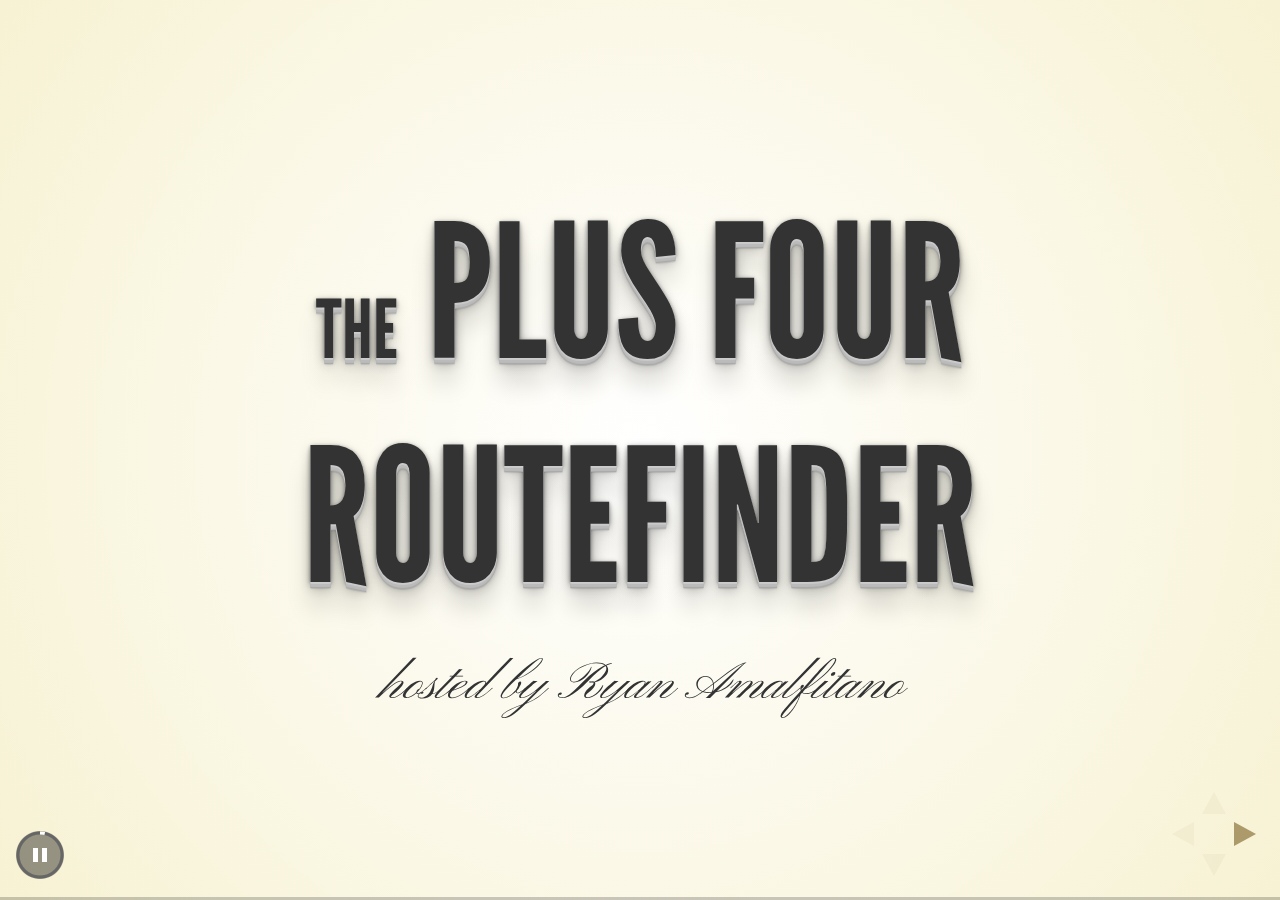
==== commit 5ced1e26: "reveal.js Draft Upload." ====
--- a/reveal.js/index.html
+++ b/reveal.js/index.html
@@ -1,126 +1,184 @@
 <!doctype html>
 <html>
-	<head>
-		<meta charset="utf-8">
-		<meta name="viewport" content="width=device-width, initial-scale=1.0, maximum-scale=1.0, user-scalable=no">
+    <head>
+        <meta charset="utf-8">
+        <meta name="viewport" content="width=device-width, initial-scale=1.0, maximum-scale=1.0, user-scalable=no">
+        <title>The Routefinder</title>
+        <link rel="stylesheet" href="css/reveal.css">
+        <link rel="stylesheet" href="css/theme/beige.css">
+        <!-- Theme used for syntax highlighting of code -->
+        <link rel="stylesheet" href="lib/css/zenburn.css">
+        <!-- Custom CSS Styles -->
+        <link rel="stylesheet" href="css/custom.css">
+        <!-- Printing and PDF exports -->
+        <script>
+            var link = document.createElement( 'link' );
+            link.rel = 'stylesheet';
+            link.type = 'text/css';
+            link.href = window.location.search.match( /print-pdf/gi ) ? 'css/print/pdf.css' : 'css/print/paper.css';
+            document.getElementsByTagName( 'head' )[0].appendChild( link );
+        </script>
+    </head>
+    <body>
+        <div class="reveal">
+            <div class="slides">
+                <section><!-- Slide 1 -->
+                    <h2 id="frontpage-subtitle"></h2>
+                    <h1 id="frontpage-title"><span>the</span> Plus Four Routefinder</h1>
+                    <h3 id="frontpage-subsubtitle">hosted by Ryan Amalfitano</h3>
+                    
+                    <aside class="notes">
+                        Hey everyone, welcome to my presentation on the Plus Four Routefinder. The Routefinder is a pretty unique and interesting piece of technology,
+                        even by today's standards. I'm going to be explaining what this thing is, how it works, and what influence it might have had on some similar
+                        technologies that we know today.
+                    </aside>
+                </section>
+                
+                <section><!-- Slide 2 -->
+                    <img src="img/routefinder1.jpg" alt="Routefinder Image" />
+                    <aside class="notes">
+                        So first of all, what is the Routefinder? This is an image of what it looked like. It's a wrist-mounted navigation device made in the 1920's that
+                        you would load up with these map scrolls, and manually scroll them with the knobs on the side as you were driving down the road, following the
+                        route on the map.
+                    </aside>
+                </section>
+                
+                <section><!-- Slide 3 -->
+                    <img src="img/routefinder2.jpg" alt="Routefinder Image" />
+                    <aside class="notes">
+                        These scrolls would show the route you should take to get from where you are to your destination - using highway and road numbers, city names,
+                        and other landmarks to guide you on your way even if you're unfamiliar with the area. There were apparently many scrolls for many routes and
+                        destinations when this thing existed.
+                    </aside>
+                </section>
+                
+                <section><!-- Slide 4 -->
+                    <img src="img/routefinder3.jpg" alt="Routefinder Image" />
+                    <aside class="notes">
+                        This was a pretty interesting invention for its time - even though it was manually operated, it was the first device of its kind to try and
+                        automate navigation and pathfinding to some degree, as it showed the driver a map and planned out their route, so they could concentrate
+                        on driving and wouldn't have to plan out a route themselves or ask locals for directions the whole way.
+                    </aside>
+                </section>
+                
+                <section><!-- Slide 5 -->
+                    <img src="img/routefinder4.jpg" alt="Routefinder Image" />
+                    <aside class="notes">
+                        Now, I know what you're thinking - why aren't we all using Routefinders every day? Well, there are some pretty obvious flaws with this thing
+                        even at first glance. It might have been somewhat useful at the time, but it really just feels too gimmicky, and is only useful when you're
+                        driving. Plus, you could just use a regular map and not be at much of a loss.
+                    </aside>
+                </section>
+                
+                <section><!-- Slide 6 -->
+                    <img src="img/iterauto1.jpg" alt="Iter Auto Image" />
+                    <aside class="notes">
+                        But, the Routefinder actually did inspire another early navigation tech around 1932 by the name of the Iter Auto: it operated on the same concept
+                        as the Routefinder, but was mounted directly into your car, and used a contraption similar to a modern speedometer to scroll the map
+                        automatically based on your speed.
+                    </aside>
+                </section>
+                
+                <section><!-- Slide 7 -->
+                    <img src="img/iterauto2.jpg" alt="Iter Auto Image" />
+                    <aside class="notes">
+                        The Iter Auto also used map scrolls like the Routefinder, but it seems like it was focused on day-to-day navigation, rather than providing
+                        routes for longer trips like the Routefinder did. I couldn't find out how to change map scrolls in the Iter Auto, but you might've had to
+                        after every single turn, which would get old pretty fast.
+                    </aside>
+                </section>
+                
+                <section><!-- Slide 8 -->
+                    <img src="img/gps.jpg" alt="Did the Routefinder inspire GPS?" />
+                    <aside class="notes">
+                        So even though the Routefinder and the Iter Auto didn't really catch on, I'm sure you can see some similarities between them and the modern GPS
+                        and mapping technology we have today. These gadgets were like maps on your smartphone or dashboard navigation systems, only eighty or so years
+                        earlier than the systems we rely on now.
+                    </aside>
+                </section>
+                
+                <section><!-- Slide 8 -->
+                    <img src="img/mapquestvsgmaps.jpg" alt="MapQuest VS Google Maps! ...VS Routefinder?" />
+                    <aside class="notes">
+                        This is pretty interesting, as the first online mapping service to really become popular was MapQuest, and it didn't even exist until 1996,
+                        taking a few years to really become well-known. Google Maps then began to take over and released Google Maps for Mobile in 2005, eighty five
+                        years after the Routefinder was made.
+                    </aside>
+                </section>
+                
+                <section><!-- Slide 10 -->
+                    <img src="img/dair.jpg" alt="GM's DAIR System" />
+                    <aside class="notes">
+                        As for vehicle-based navigation systems, like the Iter Auto, GM worked on a system in 1966 to allow drivers to contact a service center and get
+                        assistance. There were a lot of ambitious features planned for this system known as DAIR, but it never saw the light of day. It actually came
+                        back in another form as OnStar.
+                    </aside>
+                </section>
+                
+                <section><!-- Slide 11 -->
+                    <img src="img/routefinder5.jpg" alt="Routefinder 2.0" />
+                    <aside class="notes">
+                        So, what would the Routefinder look like if it wasn't left on the side of the road and actually became popular? New models may have been created,
+                        with more capabilities, such as the ability to load multiple maps at once and switch between them quickly, to make it less annoying to switch them.
+                        It could also somehow measure speed so you didn't have to scroll the map manually.
+                    </aside>
+                </section>
+                
+                <section><!-- Slide 12 -->
+                    <img src="img/routefinder6.jpg" alt="Routefinder Teaching Google Maps" />
+                    <aside class="notes">
+                        This updated Routefinder might've gone on to pioneer more early navigation technologies, and could've caused mapping services like MapQuest or
+                        Google Maps to have been structured differently to take after the Routefinder's functionality, setting itself as the standard for the navigation
+                        devices and mapping services that came about later on.
+                    </aside>
+                </section>
+                
+                <section><!-- Slide 13 -->
+                    <img src="img/iterauto3.jpg" alt="Iter Auto Concept" />
+                    <aside class="notes">
+                        Another interesting fact about the Routefinder is that a concept very similar to the Iter Auto was patented by one John Bovy in 1921, but the
+                        Routefinder itself was built within the next few years, building off the idea - then, the Iter Auto wasn't released until 1932, a decade after
+                        the patent was claimed for an almost identical concept.
+                    </aside>
+                </section>
+                
+                <section><!-- Slide 14 -->
+                    <img src="img/routefinder-iterauto.jpg" alt="Routefinder and Iter Auto" />
+                    <aside class="notes">
+                        So to wrap up, the Routefinder was an early concept for a portable mapping and navigation system intended to make it easier for drivers to find
+                        routes to get from point A to point B, which was later also explored in the sibling device, the Iter Auto, which used a similar concept, but was
+                        mounted onto the dashboard of the vehicle.
+                    </aside>
+                </section>
+                
+                <section><!-- Slide 15 -->
+                    <h1 id="thankyou">Thank You</h1>
+                    <p><a href="https://www.gpspower.net/gps-news/330038-evolution-car-navigation-technology-pictures.html">https://www.gpspower.net/gps-news/330038-evolution-car-navigation-technology-pictures.html</a></p>
+                    <p><a href="http://www.dieselpunks.org/profiles/blogs/iter-avto-the-worlds-first">http://www.dieselpunks.org/profiles/blogs/iter-avto-the-worlds-first</a></p>
+                    <p><a href="http://www.messynessychic.com/2014/06/09/the-forgotten-firsts-10-vintage-versions-of-modern-technology/">http://www.messynessychic.com/2014/06/09/the-forgotten-firsts-10-vintage-versions-of-modern-technology/</a></p>
+                    <aside class="notes">
+                        And that's it! I put my sources here if you're interested in seeing more about the Plus Four Routefinder or the Iter Auto. Thanks for listening!
+                    </aside>
+                </section>
+            </div>
+        </div>
 
-		<title>World of Cats</title>
+        <script src="lib/js/head.min.js"></script>
+        <script src="js/reveal.js"></script>
 
-		<link rel="stylesheet" href="css/reveal.css">
-		<link rel="stylesheet" href="css/theme/black.css">
+        <script>
+            // More info https://github.com/hakimel/reveal.js#configuration
+            Reveal.initialize({
+                history: true,
 
-		<!-- Theme used for syntax highlighting of code -->
-		<link rel="stylesheet" href="lib/css/zenburn.css">
-
-		<!-- Printing and PDF exports -->
-		<script>
-			var link = document.createElement( 'link' );
-			link.rel = 'stylesheet';
-			link.type = 'text/css';
-			link.href = window.location.search.match( /print-pdf/gi ) ? 'css/print/pdf.css' : 'css/print/paper.css';
-			document.getElementsByTagName( 'head' )[0].appendChild( link );
-		</script>
-	</head>
-	<body>
-		<div class="reveal">
-			<div class="slides">
-				<section data-background="green">
-				    <h2>World of Cats</h2>
-					<p>What's not to love?</p>
-				</section>
-				
-				<section>
-					<h2>Types of Cats</h2>
-					
-					<ul>
-					    <li>Silly cats</li>
-						<li>Sleepy cats</li>
-						<li>Mystical cats</li>
-						<li>Murderous cats</li>
-					</ul>
-				</section>
-				
-				<section>
-					<h2>Box cats</h2>
-					<p><span class="fragment">They</span> <span class="fragment">are</span> <span class="fragment">the</span> <span class="fragment">cat's</span> <span class="fragment">pyjamas</span>
-				</section>
-				
-				<section>
-					<h2>Box cats</h2>
-					<p><span class="fragment">They are</span> <span class="fragment">the cat's pyjamas</span>
-				</section>
-				
-				<section>
-					<h2>Box cats</h2>
-					<img width="50%" src="http://i.imgur.com/9lL6u.jpg" alt="Box cat" />
-				</section>
-				
-				<section data-background="https://s-media-cache-ak0.pinimg.com/originals/7b/84/09/7b84099296210a7f572680e64958893d.jpg">
-					<h2 style="color: sky; text-shadow: 0px 0px 10px black;">Did I mention box cats?</h2>
-				</section>
-				
-				<section>
-					<p>Cats are funny!</p>
-					
-					<aside class="notes">Try not to laugh...</aside>
-				</section>
-				
-				<section>
-					<h2>Things cats chase</h2>
-					
-					<ol>
-						<li class="fragment">Mice</li>
-						<li class="fragment">Strings</li>
-						<li class="fragment">Lasers</li>
-					</ol>
-				</section>
-				
-				<section data-markdown>
-					## Cats of the internet
-					
-					[Cat on Wikipedia](https://en.wikipedia.org/wiki/Cat)
-				</section>
-				
-				<section>
-					<blockquote cite="url">Cats are great</blockquote>
-					<p>- Anonymous</p>
-				</section>
-				
-				<section data-background="img/cat1.jpg"></section>
-				
-				<section data-background="img/cat2.jpg"></section>
-				
-				<section data-background="img/cat3.jpg"></section>
-				
-				<section data-background="img/cat4.jpg"></section>
-				
-				<section data-background="img/cat5.jpg"></section>
-				
-				<section>
-					<h2>Thank you!</h2>
-					
-					<h3><a href="https://en.wikipedia.org/wiki/Cat" target="_blank">Cats</a></h3>
-					<h3><a href="https://www.google.ca/search?q=cats&source=lnms&tbm=isch" target="_blank">Google Images</a></h3>
-				</section>
-			</div>
-		</div>
-
-		<script src="lib/js/head.min.js"></script>
-		<script src="js/reveal.js"></script>
-
-		<script>
-			// More info https://github.com/hakimel/reveal.js#configuration
-			Reveal.initialize({
-				history: true,
-
-				// More info https://github.com/hakimel/reveal.js#dependencies
-				dependencies: [
-					{ src: 'plugin/markdown/marked.js' },
-					{ src: 'plugin/markdown/markdown.js' },
-					{ src: 'plugin/notes/notes.js', async: true },
-					{ src: 'plugin/highlight/highlight.js', async: true, callback: function() { hljs.initHighlightingOnLoad(); } }
-				]
-			});
-		</script>
-	</body>
+                // More info https://github.com/hakimel/reveal.js#dependencies
+                dependencies: [
+                    { src: 'plugin/markdown/marked.js' },
+                    { src: 'plugin/markdown/markdown.js' },
+                    { src: 'plugin/notes/notes.js', async: true },
+                    { src: 'plugin/highlight/highlight.js', async: true, callback: function() { hljs.initHighlightingOnLoad(); } }
+                ]
+            });
+        </script>
+    </body>
 </html>
--- a/reveal.js/css/theme/beige.css
+++ b/reveal.js/css/theme/beige.css
@@ -0,0 +1,296 @@
+/**
+ * Beige theme for reveal.js.
+ *
+ * Copyright (C) 2011-2012 Hakim El Hattab, http://hakim.se
+ */
+@import url(../../lib/font/league-gothic/league-gothic.css);
+@import url(https://fonts.googleapis.com/css?family=Lato:400,700,400italic,700italic);
+/*********************************************
+ * GLOBAL STYLES
+ *********************************************/
+body {
+  background: #f7f2d3;
+  background: -moz-radial-gradient(center, circle cover, white 0%, #f7f2d3 100%);
+  background: -webkit-gradient(radial, center center, 0px, center center, 100%, color-stop(0%, white), color-stop(100%, #f7f2d3));
+  background: -webkit-radial-gradient(center, circle cover, white 0%, #f7f2d3 100%);
+  background: -o-radial-gradient(center, circle cover, white 0%, #f7f2d3 100%);
+  background: -ms-radial-gradient(center, circle cover, white 0%, #f7f2d3 100%);
+  background: radial-gradient(center, circle cover, white 0%, #f7f2d3 100%);
+  background-color: #f7f3de; }
+
+.reveal {
+  font-family: "Lato", sans-serif;
+  font-size: 40px;
+  font-weight: normal;
+  color: #333; }
+
+::selection {
+  color: #fff;
+  background: rgba(79, 64, 28, 0.99);
+  text-shadow: none; }
+
+::-moz-selection {
+  color: #fff;
+  background: rgba(79, 64, 28, 0.99);
+  text-shadow: none; }
+
+.reveal .slides > section,
+.reveal .slides > section > section {
+  line-height: 1.3;
+  font-weight: inherit; }
+
+/*********************************************
+ * HEADERS
+ *********************************************/
+.reveal h1,
+.reveal h2,
+.reveal h3,
+.reveal h4,
+.reveal h5,
+.reveal h6 {
+  margin: 0 0 20px 0;
+  color: #333;
+  font-family: "League Gothic", Impact, sans-serif;
+  font-weight: normal;
+  line-height: 1.2;
+  letter-spacing: normal;
+  text-transform: uppercase;
+  text-shadow: none;
+  word-wrap: break-word; }
+
+.reveal h1 {
+  font-size: 3.77em; }
+
+.reveal h2 {
+  font-size: 2.11em; }
+
+.reveal h3 {
+  font-size: 1.55em; }
+
+.reveal h4 {
+  font-size: 1em; }
+
+.reveal h1 {
+  text-shadow: 0 1px 0 #ccc, 0 2px 0 #c9c9c9, 0 3px 0 #bbb, 0 4px 0 #b9b9b9, 0 5px 0 #aaa, 0 6px 1px rgba(0, 0, 0, 0.1), 0 0 5px rgba(0, 0, 0, 0.1), 0 1px 3px rgba(0, 0, 0, 0.3), 0 3px 5px rgba(0, 0, 0, 0.2), 0 5px 10px rgba(0, 0, 0, 0.25), 0 20px 20px rgba(0, 0, 0, 0.15); }
+
+/*********************************************
+ * OTHER
+ *********************************************/
+.reveal p {
+  margin: 20px 0;
+  line-height: 1.3; }
+
+/* Ensure certain elements are never larger than the slide itself */
+.reveal img,
+.reveal video,
+.reveal iframe {
+  max-width: 95%;
+  max-height: 95%; }
+
+.reveal strong,
+.reveal b {
+  font-weight: bold; }
+
+.reveal em {
+  font-style: italic; }
+
+.reveal ol,
+.reveal dl,
+.reveal ul {
+  display: inline-block;
+  text-align: left;
+  margin: 0 0 0 1em; }
+
+.reveal ol {
+  list-style-type: decimal; }
+
+.reveal ul {
+  list-style-type: disc; }
+
+.reveal ul ul {
+  list-style-type: square; }
+
+.reveal ul ul ul {
+  list-style-type: circle; }
+
+.reveal ul ul,
+.reveal ul ol,
+.reveal ol ol,
+.reveal ol ul {
+  display: block;
+  margin-left: 40px; }
+
+.reveal dt {
+  font-weight: bold; }
+
+.reveal dd {
+  margin-left: 40px; }
+
+.reveal q,
+.reveal blockquote {
+  quotes: none; }
+
+.reveal blockquote {
+  display: block;
+  position: relative;
+  width: 70%;
+  margin: 20px auto;
+  padding: 5px;
+  font-style: italic;
+  background: rgba(255, 255, 255, 0.05);
+  box-shadow: 0px 0px 2px rgba(0, 0, 0, 0.2); }
+
+.reveal blockquote p:first-child,
+.reveal blockquote p:last-child {
+  display: inline-block; }
+
+.reveal q {
+  font-style: italic; }
+
+.reveal pre {
+  display: block;
+  position: relative;
+  width: 90%;
+  margin: 20px auto;
+  text-align: left;
+  font-size: 0.55em;
+  font-family: monospace;
+  line-height: 1.2em;
+  word-wrap: break-word;
+  box-shadow: 0px 0px 6px rgba(0, 0, 0, 0.3); }
+
+.reveal code {
+  font-family: monospace; }
+
+.reveal pre code {
+  display: block;
+  padding: 5px;
+  overflow: auto;
+  max-height: 400px;
+  word-wrap: normal; }
+
+.reveal table {
+  margin: auto;
+  border-collapse: collapse;
+  border-spacing: 0; }
+
+.reveal table th {
+  font-weight: bold; }
+
+.reveal table th,
+.reveal table td {
+  text-align: left;
+  padding: 0.2em 0.5em 0.2em 0.5em;
+  border-bottom: 1px solid; }
+
+.reveal table th[align="center"],
+.reveal table td[align="center"] {
+  text-align: center; }
+
+.reveal table th[align="right"],
+.reveal table td[align="right"] {
+  text-align: right; }
+
+.reveal table tbody tr:last-child th,
+.reveal table tbody tr:last-child td {
+  border-bottom: none; }
+
+.reveal sup {
+  vertical-align: super; }
+
+.reveal sub {
+  vertical-align: sub; }
+
+.reveal small {
+  display: inline-block;
+  font-size: 0.6em;
+  line-height: 1.2em;
+  vertical-align: top; }
+
+.reveal small * {
+  vertical-align: top; }
+
+/*********************************************
+ * LINKS
+ *********************************************/
+.reveal a {
+  color: #8b743d;
+  text-decoration: none;
+  -webkit-transition: color .15s ease;
+  -moz-transition: color .15s ease;
+  transition: color .15s ease; }
+
+.reveal a:hover {
+  color: #c0a86e;
+  text-shadow: none;
+  border: none; }
+
+.reveal .roll span:after {
+  color: #fff;
+  background: #564826; }
+
+/*********************************************
+ * IMAGES
+ *********************************************/
+.reveal section img {
+  margin: 15px 0px;
+  background: rgba(255, 255, 255, 0.12);
+  border: 4px solid #333;
+  box-shadow: 0 0 10px rgba(0, 0, 0, 0.15); }
+
+.reveal section img.plain {
+  border: 0;
+  box-shadow: none; }
+
+.reveal a img {
+  -webkit-transition: all .15s linear;
+  -moz-transition: all .15s linear;
+  transition: all .15s linear; }
+
+.reveal a:hover img {
+  background: rgba(255, 255, 255, 0.2);
+  border-color: #8b743d;
+  box-shadow: 0 0 20px rgba(0, 0, 0, 0.55); }
+
+/*********************************************
+ * NAVIGATION CONTROLS
+ *********************************************/
+.reveal .controls .navigate-left,
+.reveal .controls .navigate-left.enabled {
+  border-right-color: #8b743d; }
+
+.reveal .controls .navigate-right,
+.reveal .controls .navigate-right.enabled {
+  border-left-color: #8b743d; }
+
+.reveal .controls .navigate-up,
+.reveal .controls .navigate-up.enabled {
+  border-bottom-color: #8b743d; }
+
+.reveal .controls .navigate-down,
+.reveal .controls .navigate-down.enabled {
+  border-top-color: #8b743d; }
+
+.reveal .controls .navigate-left.enabled:hover {
+  border-right-color: #c0a86e; }
+
+.reveal .controls .navigate-right.enabled:hover {
+  border-left-color: #c0a86e; }
+
+.reveal .controls .navigate-up.enabled:hover {
+  border-bottom-color: #c0a86e; }
+
+.reveal .controls .navigate-down.enabled:hover {
+  border-top-color: #c0a86e; }
+
+/*********************************************
+ * PROGRESS BAR
+ *********************************************/
+.reveal .progress {
+  background: rgba(0, 0, 0, 0.2); }
+
+.reveal .progress span {
+  background: #8b743d;
+  -webkit-transition: width 800ms cubic-bezier(0.26, 0.86, 0.44, 0.985);
+  -moz-transition: width 800ms cubic-bezier(0.26, 0.86, 0.44, 0.985);
+  transition: width 800ms cubic-bezier(0.26, 0.86, 0.44, 0.985); }
--- a/reveal.js/css/custom.css
+++ b/reveal.js/css/custom.css
@@ -0,0 +1,35 @@
+@import url('https://fonts.googleapis.com/css?family=Pinyon+Script');
+
+#frontpage-title > span {
+    font-size: 66px;
+}
+
+#frontpage-subtitle > em {
+    text-transform: none;
+    
+    font-size: 66px;
+    font-style: italic;
+    font-family: 'Pinyon Script', cursive;
+}
+
+#frontpage-subsubtitle {
+    text-transform: none;
+    
+    font-size: 42px;
+    font-style: italic;
+    font-family: 'Pinyon Script', cursive;
+}
+
+#thankyou {
+    text-transform: none;
+    
+    font-style: italic;
+    font-family: 'Pinyon Script', cursive;
+}
+
+#thankyou + p,
+#thankyou + p + p,
+#thankyou + p + p + p {
+    margin: 40px auto;
+    font-size: 24px;
+}